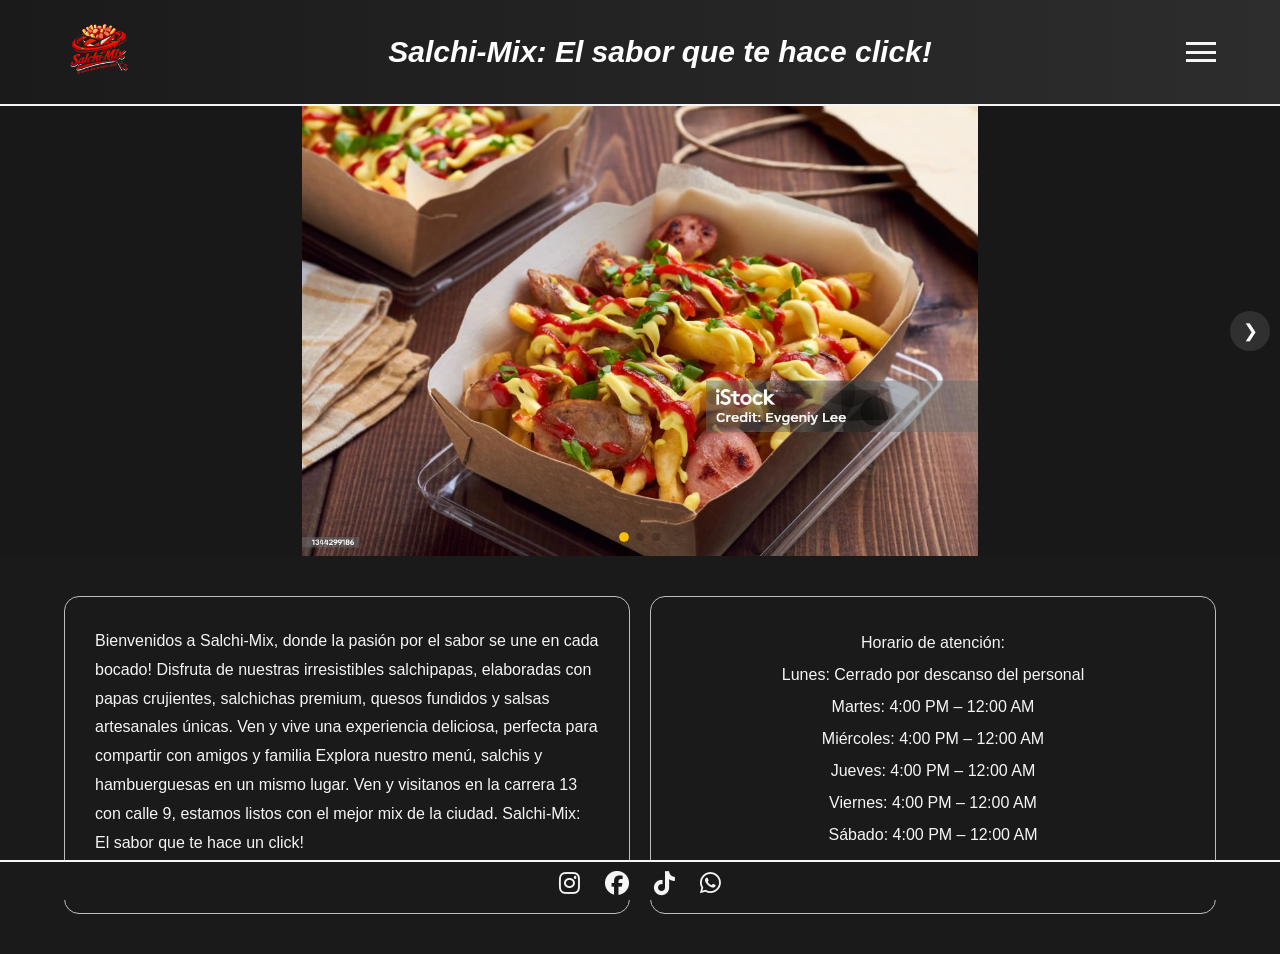
==== index.html @ 752cdf94 "first commit" ====
<!DOCTYPE html>
<html lang="en">
<head>
    <meta charset="UTF-8">
    <meta name="viewport" content="width=device-width, initial-scale=1.0">
    <title>Document</title>
</head>
    <!---Librería de Íconos vectoriales-->
    <link rel="stylesheet" href="style.css">
    <link rel="stylesheet" href="https://cdnjs.cloudflare.com/ajax/libs/font-awesome/6.5.1/css/all.min.css">
<body>

    <!--- Header: Logo, Nombre y Menú de Navegación-->
    <header>
        <div class="logo"> <img src="./img/logo.png" alt="logo"></div>
        <div class="nombre"> <strong><i> Salchi-Mix: El sabor que te hace click!</i></strong></div>
        <div class="menu-icon" id="menu-toggle">
            <span></span>
            <span></span>
            <span></span>
         </div>
        <nav class="menu" id="nav-menu">
            <ul>
                <li><a href="index.html">Página Principal </a></li>
                <li><a href="menusalchipapas.html"> Menú salchipapas </a></li>
                <li><a href="menuham.html"> Menú hamburguesas </a></li>
                <li><a href="login.html"> Iniciar sesión</a></li>
            </ul>

            
        </div>
    </form>
</div>
        </nav>
    </header>

    <!---Main: Carrusel, Información básica como horarios, dirección, promos-->
    <main>
        <section>
    <div class="wrapper">
        <input checked type="radio" name="slider" id="slide1" />
        <input type="radio" name="slider" id="slide2" />
        <input type="radio" name="slider" id="slide3" />

        <div class="slider-wrapper">
            <div class="inner">
                <article><img src="./img/salchi.jpg" /></article>
                <article><img src="./img/hamb.jpg" /></article>
                <article><img src="./img/perro.jpg" /></article>
            </div>
        </div>

        <div class="slider-prev-next-control">
            <label for="slide1"></label>
            <label for="slide2"></label>
            <label for="slide3"></label>
        </div>

        <div class="slider-dot-control">
            <label for="slide1"></label>
            <label for="slide2"></label>
            <label for="slide3"></label>
        </div>
    </div>
</section>

       

  <div class="slider-prev-next-control">
    <label for=slide1></label>
    <label for=slide2></label>
    <label for=slide3></label>
    <label for=slide4></label>
    <label for=slide5></label>
  </div>
  <!-- .slider-prev-next-control -->

  <div class="slider-dot-control">
    <label for=slide1></label>
    <label for=slide2></label>
    <label for=slide3></label>
    <label for=slide4></label>
    <label for=slide5></label>
  </div>
  <!-- .slider-dot-control -->
</div>


    </section>
    <section class="info-container">

         <div class="info">Bienvenidos a Salchi-Mix, donde la pasión por el sabor se une en cada bocado! Disfruta de nuestras irresistibles salchipapas, elaboradas con papas crujientes, salchichas premium, quesos fundidos y salsas artesanales únicas. Ven y vive una experiencia deliciosa, perfecta para compartir con amigos y familia 
                            Explora nuestro menú, salchis y hambuerguesas en un mismo lugar.
                           Ven y visitanos  en la carrera 13 con calle 9, estamos listos con el mejor mix de la ciudad. Salchi-Mix: El sabor que te hace un click!
                           
         </div>
         <div class="horario">  <p> Horario de atención:</p>
                                <p>Lunes: Cerrado por descanso del personal</p> 
                                <p>Martes: 4:00 PM – 12:00 AM</p> 
                                <p>Miércoles: 4:00 PM – 12:00 AM</p> 
                                <p>Jueves: 4:00 PM – 12:00 AM</p> 
                                <p>Viernes: 4:00 PM – 12:00 AM</p> 
                                <p>Sábado: 4:00 PM – 12:00 AM</p> 
                                <p>Domingo: 4:00 PM – 12:00 AM</p></div>
  
    </section>
</main>
  
    

    

  <!---Footer: Redes,  número de contacto-->
    <footer>

    <!---Links para tomar los íconos de la librería vectorial-->
    <div class="redes">
        <a href="https://www.instagram.com/#tu_usuario#" target="_blank">
        <i class="fa-brands fa-instagram"></i> 
        </a>
    
    
        <a href="https://www.facebook.com/#tu_pagina#" target="_blank">
        <i class="fa-brands fa-facebook"></i> 
        </a>
    
   
        <a href="https://www.tiktok.com/#@tu_usuario#" target="_blank">
        <i class="fa-brands fa-tiktok"></i>
        </a>

        <a href="https://wa.me/573159492619" class="whatsapp-float" target="_blank">
        <i class="fab fa-whatsapp"></i>
        </a>
    </div>
    
    
    </footer>
    <script src="script.js"></script>
</body>
</html>
<!--fa-brands: Indica que el icono que buscas es una marca registrada.

fa-instagram / fa-facebook: Es el nombre específico del dibujo que 
quieres mostrar.

target="_blank": Es una buena práctica para que, cuando el cliente haga 
clic, la red social se abra en una pestaña nueva y no se salgan de tu
 página de salchipapas.--->
---- style.css ----
/* --- RESET GENERAL --- */
* {
    margin: 0;
    padding: 0;
    box-sizing: border-box;
    font-family: Arial, sans-serif;
}

/* --- HEADER Y MENÚ --- */
img{
    width: 70px;
    height: 70px;
}

header {
    position: relative;
    display: flex;
    align-items: center;
    justify-content: space-between;
    padding: 15px 5%;
    background: linear-gradient(90deg, #1a1a1a 0%, #2d2d2d 100%);
    color: white;
    z-index: 100;
    border-bottom: 2px solid whitesmoke;
    font-family: 'Fredoka', sans-serif;

}
.nombre{
    font-family: 'quicksand' sans-serif;
    font-size: 30px;
}
.nombre:hover{
    color: rgb(211, 2, 2) ;     /* Cambia a rojo al pasar el mouse */
    transform: translateY(-3px);  /* Pequeño salto */
    display: inline-block;
}
.menu-icon {
    display: flex;
    flex-direction: column;
    justify-content: space-between;
    width: 30px;
    height: 20px;
    cursor: pointer;
    
}

.menu-icon span {
    width: 100%;
    height: 3px;
    background-color: whitesmoke;
    transition: 0.3s;
    
}

.menu {
    display: none;
    position: absolute;
    top: 100%;
    right: 5%;
    width: 300px;
    background-color: #2d2d2d;
    border-radius: 8px;
    box-shadow: 0 4px 15px rgba(0,0,0,0.3);
}

.menu.active {
    display: block;
}

.menu ul { 
    list-style: none; 
}

.menu ul li a {
    display: block;
    padding: 15px;
    color: white;
    text-decoration: none;
    border-bottom: 1px solid #444;

    /*Font family (estética)*/
    font-family: 'Quicksand', sans-serif;
    font-weight: 400;
    letter-spacing: 0.5px;
    text-transform: capitalize;
}



/*MAIN: CARRUSEL*/
/* =========================================
   CARRUSEL CORREGIDO: SIN RECORTES (REEMPLAZAR TODO)
   ========================================= */

.wrapper {
    width: 100%;
    height: 50vh; /* Altura generosa para que las fotos luzcan */
    margin: 0 auto;
    position: relative;
    overflow: hidden;
    /* Fondo suave: usamos un color muy claro o el mismo de tu web 
       para que el "espacio vacío" no resalte */
    background-color: #181818; 
}

input[name="slider"] {
    display: none;
}

/* Contenedor de movimiento para 3 imágenes */
.slider-wrapper {
    width: 300%; 
    height: 100%;
    transition: transform 0.6s ease-in-out;
}

.inner {
    display: flex;
    width: 100%;
    height: 100%;
}

article {
    width: 33.3333%;
    height: 100%;
    display: flex;
    justify-content: center;
    align-items: center;
}

/* --- AQUÍ ESTÁ LA CORRECCIÓN CRÍTICA PARA EL RECORTE --- */
article img {
    /* 'contain' garantiza que la imagen se vea COMPLETA */
    /* 'max-height' al 100% hace que crezcan verticalmente lo más posible */
    max-width: 100%;
    max-height: 100%;
    width: auto;
    height: auto;
    object-fit: contain; 
    /* Quitamos filtros para que la imagen se vea original */
    filter: none; 
}

/* Lógica de movimiento */
#slide1:checked ~ .slider-wrapper { transform: translateX(0%); }
#slide2:checked ~ .slider-wrapper { transform: translateX(-33.3333%); }
#slide3:checked ~ .slider-wrapper { transform: translateX(-66.6666%); }

/* --- CONTROLES SUAVES (Flechas) --- */
.slider-prev-next-control {
    position: absolute;
    top: 50%;
    width: 100%;
    transform: translateY(-50%);
    display: flex;
    justify-content: space-between;
    padding: 0 10px;
    pointer-events: none;
    z-index: 10;
}

.slider-prev-next-control label {
    width: 40px;
    height: 40px;
    /* Fondo muy sutil para no opacar */
    background: rgba(255, 255, 255, 0.1); 
    border-radius: 50%;
    color: #ffffff;
    display: none;
    align-items: center;
    justify-content: center;
    cursor: pointer;
    pointer-events: auto;
    font-size: 18px;
    transition: 0.3s;
}

.slider-prev-next-control label:hover {
    background: #ffc107; /* Amarillo solo al tocar */
    color: white;
}

/* Mostrar flechas */
#slide1:checked ~ .slider-prev-next-control label:nth-child(2)::after { content: '❯'; }
#slide1:checked ~ .slider-prev-next-control label:nth-child(2) { display: flex; margin-left: auto; }

#slide2:checked ~ .slider-prev-next-control label:nth-child(1)::after { content: '❮'; }
#slide2:checked ~ .slider-prev-next-control label:nth-child(1) { display: flex; }
#slide2:checked ~ .slider-prev-next-control label:nth-child(3)::after { content: '❯'; }
#slide2:checked ~ .slider-prev-next-control label:nth-child(3) { display: flex; }

#slide3:checked ~ .slider-prev-next-control label:nth-child(2)::after { content: '❮'; }
#slide3:checked ~ .slider-prev-next-control label:nth-child(2) { display: flex; }

/* --- PUNTITOS INDICADORES --- */
.slider-dot-control {
    position: absolute;
    bottom: 15px;
    width: 100%;
    display: flex;
    justify-content: center;
    gap: 8px;
}

.slider-dot-control label {
    width: 8px;
    height: 8px;
    background: rgba(0, 0, 0, 0.2);
    border-radius: 50%;
    cursor: pointer;
}

#slide1:checked ~ .slider-dot-control label:nth-child(1),
#slide2:checked ~ .slider-dot-control label:nth-child(2),
#slide3:checked ~ .slider-dot-control label:nth-child(3) {
    background: #ffc107;
    transform: scale(1.2);
}

/* MAIN: CONTENIDO*/
/*CONTENEDOR PADRE*/
.info-container{
    display: flex;
    flex-wrap: wrap;
    gap: 20px;
    padding: 40px 5%;
    background-color: #1a1a1a;
    justify-content: center;
    color: whitesmoke;
}
/*ESTILO DE LAS CAJAS*/
.info{
    flex: 1; /*hace que abas cajas midan lo mismo*/
    min-width: 300px; 
    background-color: #1a1a1a;
    color: whitesmoke;
    padding: 30px;
    border-radius: 15px;
    border: 1px solid rgb(193, 189, 189);
    line-height: 1.8
    ;
    
}

.horario{
    flex: 1; /*hace que abas cajas midan lo mismo*/
    min-width: 300px; 
    background-color: #1a1a1a;
    color: whitesmoke;
    padding: 30px;
    border-radius: 15px;
    border: 1px solid rgb(193, 189, 189);
    text-align: center;
    line-height: 2;
    
}

/*FOOTER: Fácil acceso a las redes sociales*/
footer{
    background-color: #1a1a1a;
    position: fixed;
    bottom: 0;
    left: 0;
    width: 100%;
    height: 40px;
    border-top: 2px solid whitesmoke;
}
/* 1. El CONTENEDOR (El que da el espacio entre iconos) */
.redes {
    display: flex;         /* Necesario para que funcione el gap */
    gap: 25px;            /* El espacio que buscabas entre los iconos */
    justify-content: center; /* Los centra horizontalmente */
    align-items: center;   /* Los centra verticalmente */
    

}

/* 2. Hipervínculos. Para quitar el azul/violeta */
.redes a {
    color: whitesmoke !important; /* Fuerza el color blanco hueso */
    text-decoration: none;        /* Quita subrayado */
    font-size: 24px;              /* Tamaño del icono */
    transition: 0.3s;
    margin-top: 8px;
}

/* 3. EVITAR EL VIOLETA (Estado visitado) */
.redes a:visited {
    color: whitesmoke !important;
}

/* 4. EFECTO HOVER */
.redes a:hover {
     color: rgb(211, 2, 2) !important;        /* Cambia a rojo al pasar el mouse */
    transform: translateY(-3px);  /* Pequeño salto */
    display: inline-block;        /* Necesario para que el transform funcione */
}
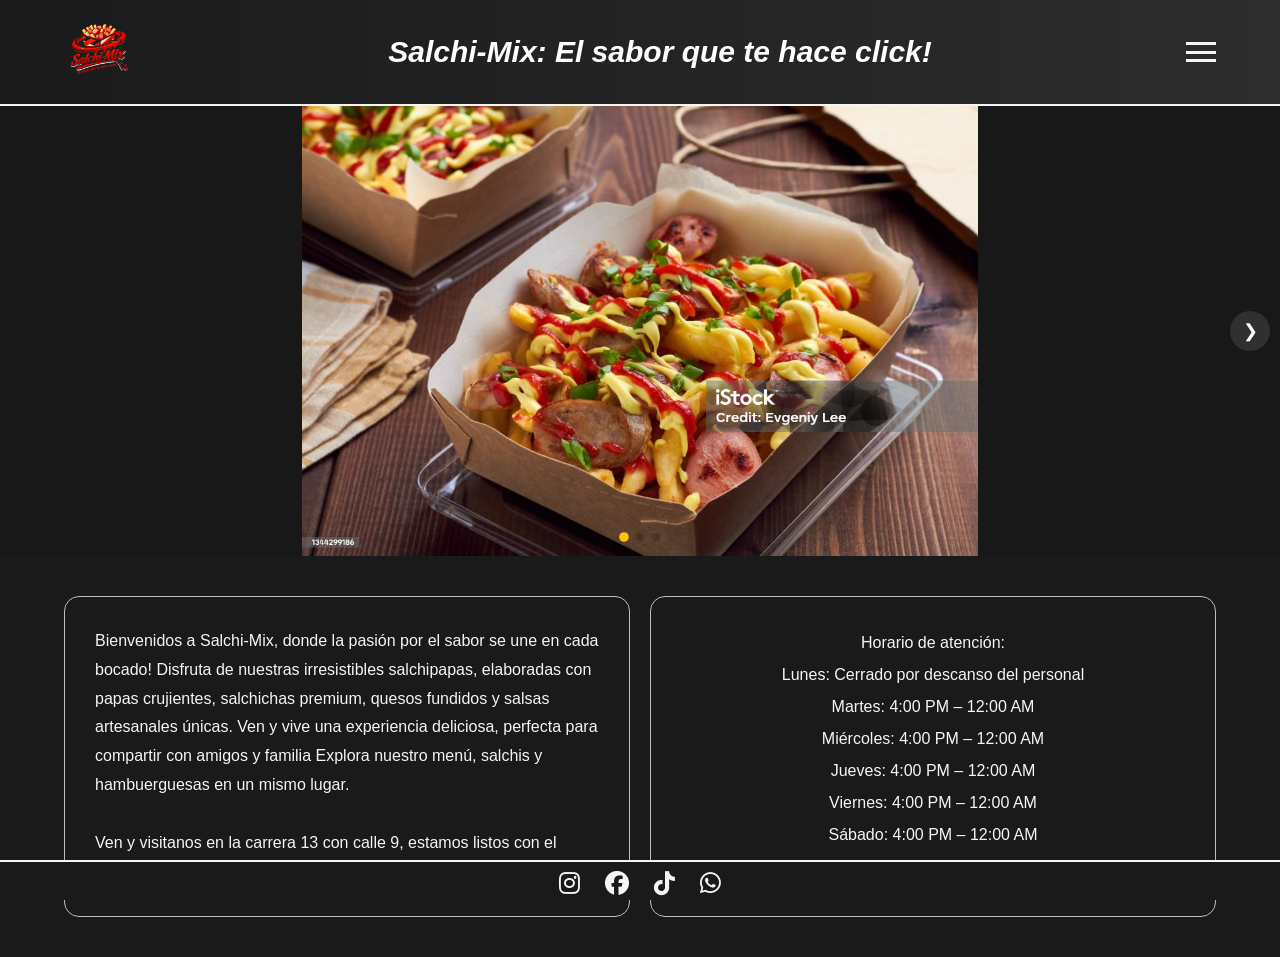
==== commit ec388b74: "Commit con precios" ====
--- a/index.html
+++ b/index.html
@@ -29,8 +29,8 @@
 
             
         </div>
-    </form>
-</div>
+        </form>
+        </div>
         </nav>
     </header>
 
@@ -91,7 +91,8 @@
 
          <div class="info">Bienvenidos a Salchi-Mix, donde la pasión por el sabor se une en cada bocado! Disfruta de nuestras irresistibles salchipapas, elaboradas con papas crujientes, salchichas premium, quesos fundidos y salsas artesanales únicas. Ven y vive una experiencia deliciosa, perfecta para compartir con amigos y familia 
                             Explora nuestro menú, salchis y hambuerguesas en un mismo lugar.
-                           Ven y visitanos  en la carrera 13 con calle 9, estamos listos con el mejor mix de la ciudad. Salchi-Mix: El sabor que te hace un click!
+                            <br></br>
+                            Ven y visitanos  en la carrera 13 con calle 9, estamos listos con el mejor mix de la ciudad. Salchi-Mix: El sabor que te hace un click!
                            
          </div>
          <div class="horario">  <p> Horario de atención:</p>
